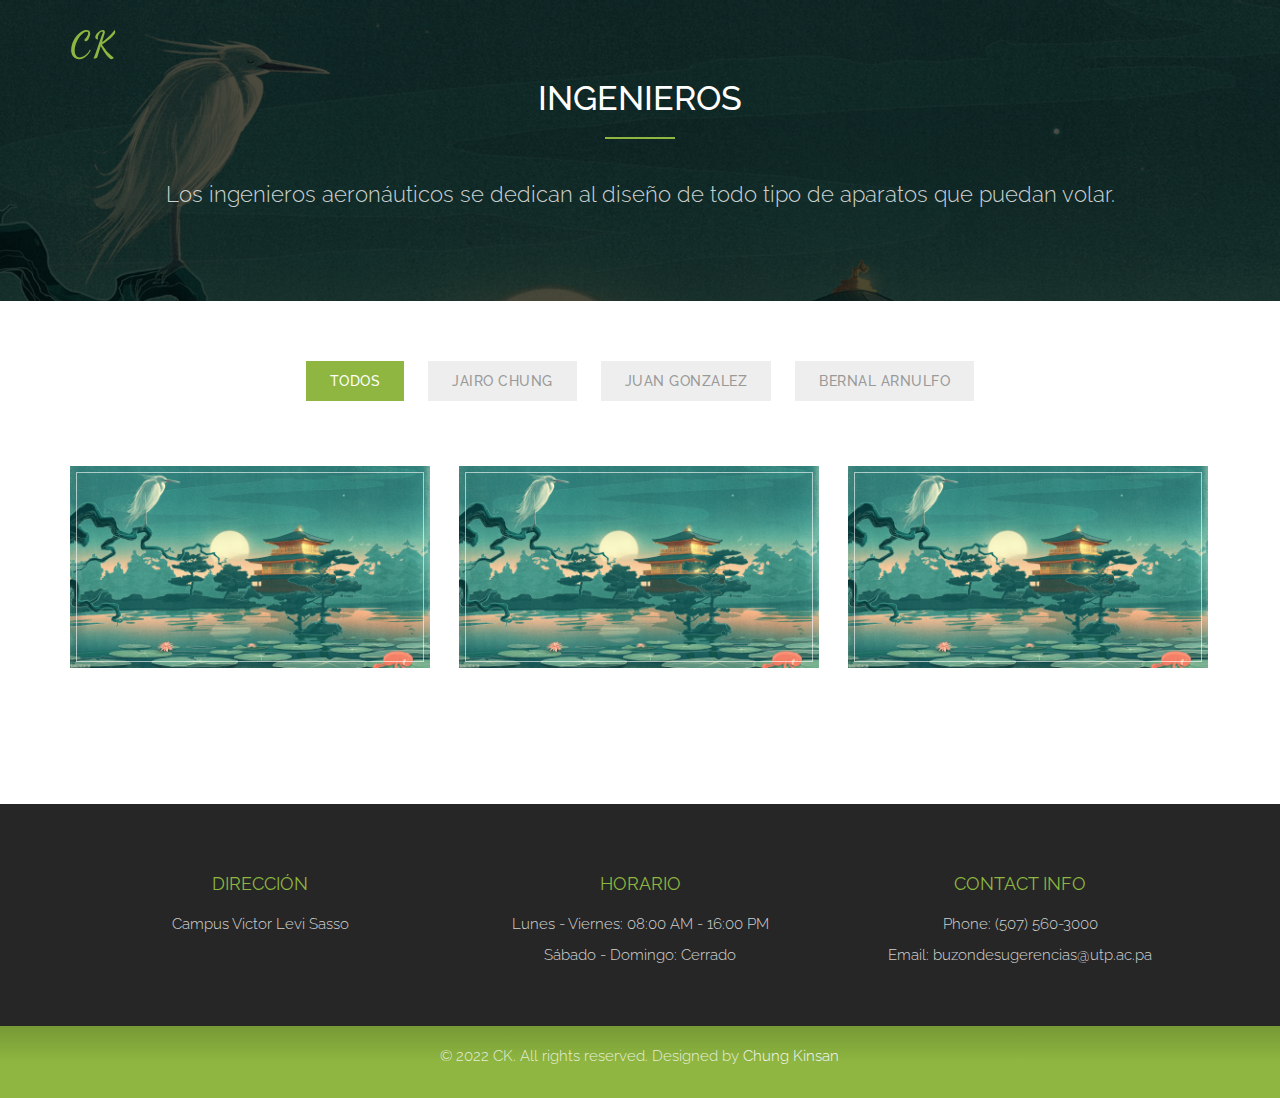
==== ingenieros.html @ 83daaeb9 "primer commit de mi sitio web" ====
<!DOCTYPE html>
<html lang="en">
<head>
<meta charset="utf-8">
<meta name="viewport" content="width=device-width, initial-scale=1">
<title>CK</title>
<meta name="description" content="">
<meta name="author" content="">

<!-- Favicons
    ================================================== -->
<link rel="shortcut icon" href="img/CK.jpg" type="image/x-icon">
<link rel="apple-touch-icon" href="img/apple-touch-icon.png">
<link rel="apple-touch-icon" sizes="72x72" href="img/apple-touch-icon-72x72.png">
<link rel="apple-touch-icon" sizes="114x114" href="img/apple-touch-icon-114x114.png">

<!-- Bootstrap -->
<link rel="stylesheet" type="text/css"  href="css/bootstrap.css">
<link rel="stylesheet" type="text/css" href="fonts/font-awesome/css/font-awesome.css">

<!-- Stylesheet
    ================================================== -->
<link rel="stylesheet" type="text/css"  href="css/style.css">
<link rel="stylesheet" type="text/css" href="css/nivo-lightbox/nivo-lightbox.css">
<link rel="stylesheet" type="text/css" href="css/nivo-lightbox/default.css">
<link href="https://fonts.googleapis.com/css?family=Raleway:300,400,500,600,700" rel="stylesheet">
<link href="https://fonts.googleapis.com/css?family=Open+Sans:300,400,600,700" rel="stylesheet">
<link href="https://fonts.googleapis.com/css?family=Dancing+Script:400,700" rel="stylesheet">

<!-- HTML5 shim and Respond.js for IE8 support of HTML5 elements and media queries -->
<!-- WARNING: Respond.js doesn't work if you view the page via file:// -->
<!--[if lt IE 9]>
      <script src="https://oss.maxcdn.com/html5shiv/3.7.2/html5shiv.min.js"></script>
      <script src="https://oss.maxcdn.com/respond/1.4.2/respond.min.js"></script>
    <![endif]-->
</head>
<body id="page-top" data-spy="scroll" data-target=".navbar-fixed-top">
<!-- Navigation
    ==========================================-->
<nav id="menu" class="navbar navbar-default navbar-fixed-top">
  <div class="container"> 
    <!-- Brand and toggle get grouped for better mobile display -->
    <div class="navbar-header">
      <button type="button" class="navbar-toggle collapsed" data-toggle="collapse" data-target="#bs-example-navbar-collapse-1"> <span class="sr-only">Toggle navigation</span> <span class="icon-bar"></span> <span class="icon-bar"></span> <span class="icon-bar"></span> </button>
      <a class="navbar-brand page-scroll" href="index.html">CK</a> </div>
    
    <!-- Collect the nav links, forms, and other content for toggling -->
    <div class="collapse navbar-collapse" id="bs-example-navbar-collapse-1">
    </div>
    <!-- /.navbar-collapse --> 
  </div>
</nav>
<!-- Portfolio Section -->
<div id="portfolio">
  <div class="section-title text-center center">
    <div class="overlay">
      <h2>Ingenieros</h2>
      <hr>
      <p>Los ingenieros aeronáuticos se dedican al diseño de todo tipo de aparatos que puedan volar.</p>
    </div>
  </div>
  <div class="container">
    <div class="row">
      <div class="categories">
        <ul class="cat">
          <li>
            <ol class="type">
              <li><a href="#" data-filter="*" class="active">Todos</a></li>
              <li><a href="#" data-filter=".jc">Jairo Chung</a></li>
              <li><a href="#" data-filter=".jg">Juan Gonzalez</a></li>
              <li><a href="#" data-filter=".ba">Bernal Arnulfo</a></li>
            </ol>
          </li>
        </ul>
        <div class="clearfix"></div>
      </div>
    </div>
    <div class="row">
      <div class="portfolio-items">
        <div class="col-sm-6 col-md-4 col-lg-4 jc">
          <div class="portfolio-item">
            <div class="hover-bg">
              <div class="hover-text">
                <h4>jairo.chung@utp.ac.pa<h4>
              </div>
              <img src="img/Ingenieros/Jairo Chung.jpg" class="img-responsive" alt="Project Title"> </a> </div>
          </div>
        </div>
        <div class="col-sm-6 col-md-4 col-lg-4 jg">
          <div class="portfolio-item">
            <div class="hover-bg">
              <div class="hover-text">
                <h4>juan.gonzalez37@utp.ac.pa</h4>
              </div>
              <img src="img/Ingenieros/Juan Gonzalez.jpg" class="img-responsive" alt="Project Title"> </a> </div>
          </div>
        </div>
        <div class="col-sm-6 col-md-4 col-lg-4 ba">
          <div class="portfolio-item">
            <div class="hover-bg">
              <div class="hover-text">
                <h4>arnulfo.bernal@utp.ac.pa</h4>
              </div>
              <img src="img/Ingenieros/Arnulfo Bernal.jpg" class="img-responsive" alt="Project Title"> </a> </div>
          </div>
        </div>
      </div>
    </div>
  </div>
</div>
<div id="e1">
  <div class="container text-center">
    <div class="col-md-4">
      <h3>Dirección</h3>
      <div class="f2-item">
        <p>Campus Victor Levi Sasso</p>
      </div>
    </div>
    <div class="col-md-4">
      <h3>Horario</h3>
      <div class="f2-item">
        <p>Lunes - Viernes: 08:00 AM - 16:00 PM</p>
        <p>Sábado - Domingo: Cerrado</p>
      </div>
    </div>
    <div class="col-md-4">
      <h3>Contact Info</h3>
      <div class="f2-item">
        <p>Phone: (507) 560-3000</p>
        <p>Email: buzondesugerencias@utp.ac.pa</p>
      </div>
    </div>
  </div>
  <div class="container-fluid text-center copyrights">
    <div class="col-md-8 col-md-offset-2">
      <p>&copy; 2022 CK. All rights reserved. Designed by <a href="https://www.instagram.com/chung_kinsan/" rel="nofollow">Chung Kinsan</a></p>
    </div>
  </div>
</div>
<script type="text/javascript" src="js/jquery.1.11.1.js"></script> 
<script type="text/javascript" src="js/bootstrap.js"></script> 
<script type="text/javascript" src="js/SmoothScroll.js"></script> 
<script type="text/javascript" src="js/nivo-lightbox.js"></script> 
<script type="text/javascript" src="js/jquery.isotope.js"></script> 
<script type="text/javascript" src="js/jqBootstrapValidation.js"></script> 
<script type="text/javascript" src="js/contact_me.js"></script> 
<script type="text/javascript" src="js/main.js"></script>
</body>
</html>
---- css/style.css ----
body, html {
	font-family: 'Raleway', sans-serif;
	text-rendering: optimizeLegibility !important;
	-webkit-font-smoothing: antialiased !important;
	color: #777;
	font-weight: 300;
	width: 100% !important;
	height: 100% !important;
}
h2 {
	margin: 0 0 20px 0;
	font-weight: 500;
	font-size: 34px;
	color: #333;
	text-transform: uppercase;
}
h3 {
	font-size: 22px;
	font-weight: 500;
	color: #333;
}
h4 {
	font-size: 24px;
	text-transform: uppercase;
	font-weight: 400;
	color: #333;
}
h5 {
	text-transform: uppercase;
	font-size: 20px;
	font-weight: 400;
}
p {
	font-size: 16px;
}
p.intro {
	margin: 12px 0 0;
	line-height: 24px;
}
a {
	color: #8eb640;
}
a:hover, a:focus {
	text-decoration: none;
	color: #222;
}
ul, ol {
	list-style: none;
}
.clearfix:after {
	visibility: hidden;
	display: block;
	font-size: 0;
	content: " ";
	clear: both;
	height: 0;
}
.clearfix {
	display: inline-block;
}
* html .clearfix {
	height: 1%;
}
.clearfix {
	display: block;
}
ul, ol {
	padding: 0;
	webkit-padding: 0;
	moz-padding: 0;
}
hr {
	height: 2px;
	width: 70px;
	text-align: center;
	position: relative;
	background: #8eb640;
	margin: 0;
	margin-bottom: 40px;
	border: 0;
}
.btn:active, .btn.active {
	background-image: none;
	outline: 0;
	-webkit-box-shadow: none;
	box-shadow: none;
}
a:focus, .btn:focus, .btn:active:focus, .btn.active:focus, .btn.focus, .btn:active.focus, .btn.active.focus {
	outline: none;
	outline-offset: none;
}


/* Navigation */
#menu {
	padding: 20px;
	transition: all 0.8s;
}
#menu.navbar-default {
	background-color: rgba(248, 248, 248, 0);
	border-color: rgba(231, 231, 231, 0);
}
#menu a.navbar-brand {
	font-family: 'Dancing Script', cursive;
	font-size: 36px;
	color: #8eb640;
	font-weight: 700;
	letter-spacing: 1px;
}
#menu.navbar-default .navbar-nav > li > a {
	text-transform: uppercase;
	color: #ddd;
	font-weight: 500;
	font-size: 15px;
	padding: 5px 0;
	border: 2px solid transparent;
	letter-spacing: 0.5px;
	margin: 10px 15px 0 15px;
}
#menu.navbar-default .navbar-nav > li > a:hover {
	color: #8eb640;
}
.on {
	background-color: #262626 !important;
	padding: 0 !important;
	padding: 10px 0 !important;
}
.navbar-default .navbar-nav > .active > a, .navbar-default .navbar-nav > .active > a:hover, .navbar-default .navbar-nav > .active > a:focus {
	color: #8eb640 !important;
	background-color: transparent;
}
.navbar-toggle {
	border-radius: 0;
}
.navbar-default .navbar-toggle:hover, .navbar-default .navbar-toggle:focus {
	background-color: #8eb640;
	border-color: #8eb640;
}
.navbar-default .navbar-toggle:hover>.icon-bar {
	background-color: #FFF;
}
.section-title {
	margin-bottom: 70px;
}
.section-title .overlay {
	padding: 80px 0;
	background: rgba(0, 0, 0, 0.7);
}
.section-title p {
	font-size: 22px;
	color: rgba(255,255,255,0.8);
}
.section-title hr {
	margin: 0 auto;
	margin-bottom: 40px;
}
.btn-custom {
	text-transform: uppercase;
	color: #fff;
	background-color: #72a411;
	border: 0;
	padding: 14px 20px;
	margin: 0;
	font-size: 16px;
	font-weight: 500;
	letter-spacing: 0.5px;
	border-radius: 0;
	margin-top: 20px;
	transition: all 0.5s;
}
.btn-custom:hover, .btn-custom:focus, .btn-custom.focus, .btn-custom:active, .btn-custom.active {
	color: #fff;
	background-color: #628d0f;
}
/* Header Section */
.intro {
	display: table;
	width: 100%;
	padding: 0;
	background: url(../img/O.jpg) no-repeat center center;
	background-color: #e5e5e5;
	-webkit-background-size: cover;
	-moz-background-size: cover;
	background-size: cover;
	-o-background-size: cover;
}
.intro .overlay {
	background: rgba(0,0,0,0.4);
}
.intro h1 {
	font-family: 'Dancing Script', cursive;
	color: #fff;
	font-size: 10em;
	font-weight: 700;
	margin-top: 0;
	margin-bottom: 10px;
}
.intro span {
	color: #a7c44c;
	font-weight: 600;
}
.intro p {
	color: #fff;
	font-size: 32px;
	font-weight: 300;
	margin-top: 10px;
	margin-bottom: 40px;
}
header .intro-text {
	padding-top: 250px;
	padding-bottom: 200px;
	text-align: center;
}
/* C1 */
#c1 {
	padding: 120px 0;
}
#c1 h3 {
	font-size: 20px;
}
#c1 .c1-text {
	margin-left: 10px;
}
#c1 .c1-img {
	display: inline-block;
	position: relative;
}
#c1 .c1-img:before {
	display: block;
	content: '';
	position: absolute;
	top: 8px;
	right: 8px;
	bottom: 8px;
	left: 8px;
	border: 1px solid rgba(255, 255, 255, 0.5);
}
#c1 p {
	line-height: 24px;
	margin: 15px 0 30px;
}
/* A1 */
#a1 {
	padding: 0 0 60px 0;
}
#a1 .section-title {
	background: #444 url(../img/O.jpg) center center no-repeat fixed;
	background-size: cover;
}
#a1 .section-title h2 {
	color: #fff;
}
#a1 img {
	width: 300px;
	box-shadow: 15px 0 #a7c44c;
}
#a1 h3 {
	padding: 10px 0;
	text-transform: uppercase;
}
#a1 .a1-section hr {
	margin: 0 auto;
}
#a1 .a1-section {
	margin: 0 20px 80px;
}
#a1 .a1-section-title {
	font-size: 26px;
	display: block;
	font-weight: 500;
	color: #444;
	margin: 20px 0;
	text-align: center;
}
#a1 .a1-item {
	margin: 35px 0;
	font-size: 18px;
}
#a1 .a1-item-name {
	font-weight: 600;
	font-size: 17px;
	color: #555;
	border-bottom: 2px dotted rgb(213, 213, 213);
}
#a1 .a1-item-description {
	font-style: italic;
	font-size: 15px;

}
/* Portfolio Section */
#portfolio {
	padding: 0 0 120px 0;
}
#portfolio .section-title {
	background: #444 url(../img/O.jpg) center center no-repeat fixed;
	background-size: cover;
	margin-bottom: 50px;
}
#portfolio .section-title h2 {
	color: #fff;
}
.categories {
	padding-bottom: 30px;
	text-align: center;
}
ul.cat li {
	display: inline-block;
}
ol.type li {
	display: inline-block;
	margin: 0 10px;
	padding: 20px 0;
}
ol.type li a {
	color: #999;
	font-weight: 500;
	font-size: 14px;
	padding: 12px 24px;
	background: #eee;
	border: 0;
	border-radius: 0;
	text-transform: uppercase;
	letter-spacing: 0.5px;
}
ol.type li a.active {
	color: #fff;
	background-color: #8eb640;
}
ol.type li a:hover {
	color: #fff;
	background-color: #8eb640;
}
.isotope-item {
	z-index: 2
}
.isotope-hidden.isotope-item {
	z-index: 1
}
.isotope, .isotope .isotope-item {
	/* change duration value to whatever you like */
	-webkit-transition-duration: 0.8s;
	-moz-transition-duration: 0.8s;
	transition-duration: 0.8s;
}
.isotope-item {
	margin-right: -1px;
	-webkit-backface-visibility: hidden;
	backface-visibility: hidden;
}
.isotope {
	-webkit-backface-visibility: hidden;
	backface-visibility: hidden;
	-webkit-transition-property: height, width;
	-moz-transition-property: height, width;
	transition-property: height, width;
}
.isotope .isotope-item {
	-webkit-backface-visibility: hidden;
	backface-visibility: hidden;
	-webkit-transition-property: -webkit-transform, opacity;
	-moz-transition-property: -moz-transform, opacity;
	transition-property: transform, opacity;
}
.portfolio-item {
	margin: 15px 0;
}
.portfolio-item .hover-bg {
	overflow: hidden;
	position: relative;
}
.portfolio-item .hover-bg:before {
	display: block;
	content: '';
	position: absolute;
	top: 6px;
	right: 6px;
	bottom: 6px;
	left: 6px;
	border: 1px solid rgba(255, 255, 255, 0.6);
}
.hover-bg .hover-text {
	position: absolute;
	text-align: center;
	margin: 0 auto;
	color: #fff;
	background: rgba(0, 0, 0, 0.6);
	padding: 30% 0 0 0;
	height: 100%;
	width: 100%;
	opacity: 0;
	transition: all 0.5s;
}
.hover-bg .hover-text>h4 {
	opacity: 0;
	color: #fff;
	-webkit-transform: translateY(100%);
	transform: translateY(100%);
	transition: all 0.3s;
	font-size: 17px;
	letter-spacing: 0.5px;
	font-weight: 500;
}
.hover-bg:hover .hover-text>h4 {
	opacity: 1;
	-webkit-backface-visibility: hidden;
	-webkit-transform: translateY(0);
	transform: translateY(0);
}
.hover-bg:hover .hover-text {
	opacity: 1;
}
/* Team Section */
#team {
	color: #fff;
	background: #444 url(../img/O.jpg) center top no-repeat fixed;
	background-size: cover;
}
#team .overlay {
	padding: 120px 0 80px 0;
	background: rgba(0, 0, 0, 0.6);
}
#team h2, #team p {
	color: #fff;
}
#team hr {
	background: #fff;
}
#team h3 {
	color: #fff;
	font-weight: 400;
	font-size: 20px;
	margin: 5px 0;
}
#team img {
	width: 280px;
}
#team .thumbnail {
	background: transparent;
	border: 0;
}
#team .thumbnail .team-img {
	display: inline-block;
	position: relative;
}
#team .thumbnail .team-img:before {
	display: block;
	content: '';
	position: absolute;
	top: 8px;
	right: 8px;
	bottom: 8px;
	left: 8px;
	border: 1px solid rgba(255, 255, 255, 0.2);
}
#team .thumbnail .caption {
	padding-top: 10px;
}
#team .thumbnail .caption p {
	color: rgba(255,255,255,0.7);
	padding: 0 10px;
	font-size: 15px;
}
/* b1 */
#b1 {
	padding: 90px 0;
	color: #fff;
	/* Permalink - use to edit and share this gradient: http://colorzilla.com/gradient-editor/#8eb640+50,779936+100 */
	background: rgb(142,182,64); /* Old browsers */
	background: -moz-linear-gradient(top, rgba(142,182,64,1) 50%, rgba(119,153,54,1) 100%); /* FF3.6-15 */
	background: -webkit-linear-gradient(top, rgba(142,182,64,1) 50%, rgba(119,153,54,1) 100%); /* Chrome10-25,Safari5.1-6 */
	background: linear-gradient(to bottom, rgba(142,182,64,1) 50%, rgba(119,153,54,1) 100%); /* W3C, IE10+, FF16+, Chrome26+, Opera12+, Safari7+ */
filter: progid:DXImageTransform.Microsoft.gradient( startColorstr='#8eb640', endColorstr='#779936', GradientType=0 ); /* IE6-9 */
}
#b1 .overlay {
	padding: 80px 0;
	background: #8eb640;
}
#b1 h2 {
	font-family: 'Open Sans', sans-serif;
	color: #fff;
	font-weight: 400;
	margin: 0;
}
#b1 hr {
	background: #fff;
}
#b1 h3 {
	text-transform: uppercase;
	font-size: 20px;
	font-weight: 400;
	color: #555;
}
/* D1 */
#d1 {
	padding: 100px 0 60px 0;
	background: #F6F6F6;
}
#d1 .section-title p {
	color: #777;
}
/* Contact Section */
#f1 {
	padding: 100px 0 60px 0;
	background: #F6F6F6;
}
#f1 .section-title p {
	color: #777;
}
#f1 form {
	padding: 0;
}
#f1 h3 {
	font-size: 20px;
	font-weight: 400;
	color: #555;
}
#f1 .text-danger {
	color: #cc0033;
	text-align: left;
}
label {
	font-size: 12px;
	font-weight: 400;
	font-family: 'Open Sans', sans-serif;
	float: left;
}
#f1 .form-control {
	display: block;
	width: 100%;
	padding: 6px 12px;
	font-size: 16px;
	line-height: 1.42857143;
	color: #444;
	background-color: #fff;
	background-image: none;
	border: 1px solid #ddd;
	border-radius: 0;
	-webkit-box-shadow: none;
	box-shadow: none;
	-webkit-transition: none;
	-o-transition: none;
	transition: none;
}
#f1 .form-control:focus {
	border-color: #999;
	outline: 0;
	-webkit-box-shadow: transparent;
	box-shadow: transparent;
}
.form-control::-webkit-input-placeholder {
color: #777;
}
.form-control:-moz-placeholder {
color: #777;
}
.form-control::-moz-placeholder {
color: #777;
}
.form-control:-ms-input-placeholder {
color: #777;
}
#f1 .f2-item {
	margin: 20px 0 40px 0;
}
#f1 .f2-item span {
	font-weight: 400;
	color: #aaa;
	text-transform: uppercase;
	margin-bottom: 6px;
	display: inline-block;
}
#f1 .f2-item p {
	font-size: 16px;
}
/* E1*/
#e1 {
	background: #262626;
	padding: 50px 0 0 0;
}
#e1 h3 {
	color: #8eb640;
	font-weight: 400;
	font-size: 18px;
	text-transform: uppercase;
	margin-bottom: 20px;
}
#e1 .copyrights {
	padding: 20px 0;
	margin-top: 50px;
	/* Permalink - use to edit and share this gradient: http://colorzilla.com/gradient-editor/#779936+0,8eb640+50 */
	background: rgb(119,153,54); /* Old browsers */
	background: -moz-linear-gradient(top, rgba(119,153,54,1) 0%, rgba(142,182,64,1) 50%); /* FF3.6-15 */
	background: -webkit-linear-gradient(top, rgba(119,153,54,1) 0%, rgba(142,182,64,1) 50%); /* Chrome10-25,Safari5.1-6 */
	background: linear-gradient(to bottom, rgba(119,153,54,1) 0%, rgba(142,182,64,1) 50%); /* W3C, IE10+, FF16+, Chrome26+, Opera12+, Safari7+ */
filter: progid:DXImageTransform.Microsoft.gradient( startColorstr='#779936', endColorstr='#8eb640', GradientType=0 ); /* IE6-9 */
}
#e1 .social {
	margin: 20px 0 30px 0;
}
#e1 .social ul li {
	display: inline-block;
	margin: 0 20px;
}
#e1 .social i.fa {
	font-size: 26px;
	padding: 4px;
	color: #fff;
	transition: all 0.3s;
}
#e1 .social i.fa:hover {
	color: #eee;
}
#e1 p {
	font-size: 15px;
	color: rgba(255,255,255,0.8)
}
#e1 a {
	color: #f6f6f6;
}
#e1 a:hover {
	color: #333;
}
---- css/nivo-lightbox/default.css ----
/*
 * Nivo Lightbox Default Theme v1.0
 * http://dev7studios.com/nivo-lightbox
 *
 * Copyright 2013, Dev7studios
 * Free to use and abuse under the MIT license.
 * http://www.opensource.org/licenses/mit-license.php
 */
 
 .nivo-lightbox-theme-default * {
    -webkit-box-sizing: initial !important;
    -moz-box-sizing: initial !important;
    box-sizing: initial !important;
 }
.nivo-lightbox-theme-default.nivo-lightbox-overlay { 
	background: #666;
	background: rgba(0,0,0,0.6); 
}
.nivo-lightbox-theme-default .nivo-lightbox-content.nivo-lightbox-loading { background: url(loading.gif) no-repeat 50% 50%; }

.nivo-lightbox-theme-default .nivo-lightbox-nav {
	top: 10%;
	width: 8%;
	height: 80%;
	text-indent: -9999px;
	background-repeat: no-repeat;
	background-position: 50% 50%;
	opacity: 0.5;
}
.nivo-lightbox-theme-default .nivo-lightbox-nav:hover { 
	opacity: 1; 
	background-color: transparent;
}
.nivo-lightbox-theme-default .nivo-lightbox-prev { 
	background-image: url(prev.png); 
	border-radius: 0 3px 3px 0;
}
.nivo-lightbox-theme-default .nivo-lightbox-next { 
	background-image: url(next.png); 
	border-radius: 3px 0 0 3px;
}

.nivo-lightbox-theme-default .nivo-lightbox-close {
	display: block;
	background: url(close.png) no-repeat 5px 5px;
	width: 16px;
	height: 16px;
	text-indent: -9999px;
	padding: 5px;
	opacity: 0.5;
}
.nivo-lightbox-theme-default .nivo-lightbox-close:hover { opacity: 1; }

.nivo-lightbox-theme-default .nivo-lightbox-title-wrap { bottom: -7%; }
.nivo-lightbox-theme-default .nivo-lightbox-title {
	font: 14px/20px 'Helvetica Neue', Helvetica, Arial, sans-serif;
	font-style: normal;
	font-weight: normal;
	background: #000;
	color: #fff;
	padding: 7px 15px;
	border-radius: 30px;
}

.nivo-lightbox-theme-default .nivo-lightbox-image img {
	background: #fff;
	-webkit-box-shadow: 0px 1px 1px rgba(0,0,0,0.4);
	   -moz-box-shadow: 0px 1px 1px rgba(0,0,0,0.4);
	        box-shadow: 0px 1px 1px rgba(0,0,0,0.4);
}
.nivo-lightbox-theme-default .nivo-lightbox-ajax,
.nivo-lightbox-theme-default .nivo-lightbox-inline {
	background: #fff;
	padding: 40px;
	-webkit-box-shadow: 0px 1px 1px rgba(0,0,0,0.4);
	   -moz-box-shadow: 0px 1px 1px rgba(0,0,0,0.4);
	        box-shadow: 0px 1px 1px rgba(0,0,0,0.4);
}

@media (-webkit-min-device-pixel-ratio: 1.3),
       (-o-min-device-pixel-ratio: 2.6/2),
       (min--moz-device-pixel-ratio: 1.3),
       (min-device-pixel-ratio: 1.3),
       (min-resolution: 1.3dppx) {

	.nivo-lightbox-theme-default .nivo-lightbox-content.nivo-lightbox-loading { 
		background-image: url(loading@2x.gif); 
		background-size: 32px 32px;
	}
	.nivo-lightbox-theme-default .nivo-lightbox-prev { 
		background-image: url(prev@2x.png); 
		background-size: 48px 48px;
	}
	.nivo-lightbox-theme-default .nivo-lightbox-next { 
		background-image: url(next@2x.png); 
		background-size: 48px 48px;
	}
	.nivo-lightbox-theme-default .nivo-lightbox-close { 
		background-image: url(close@2x.png); 
		background-size: 16px 16px;
	}
	
}
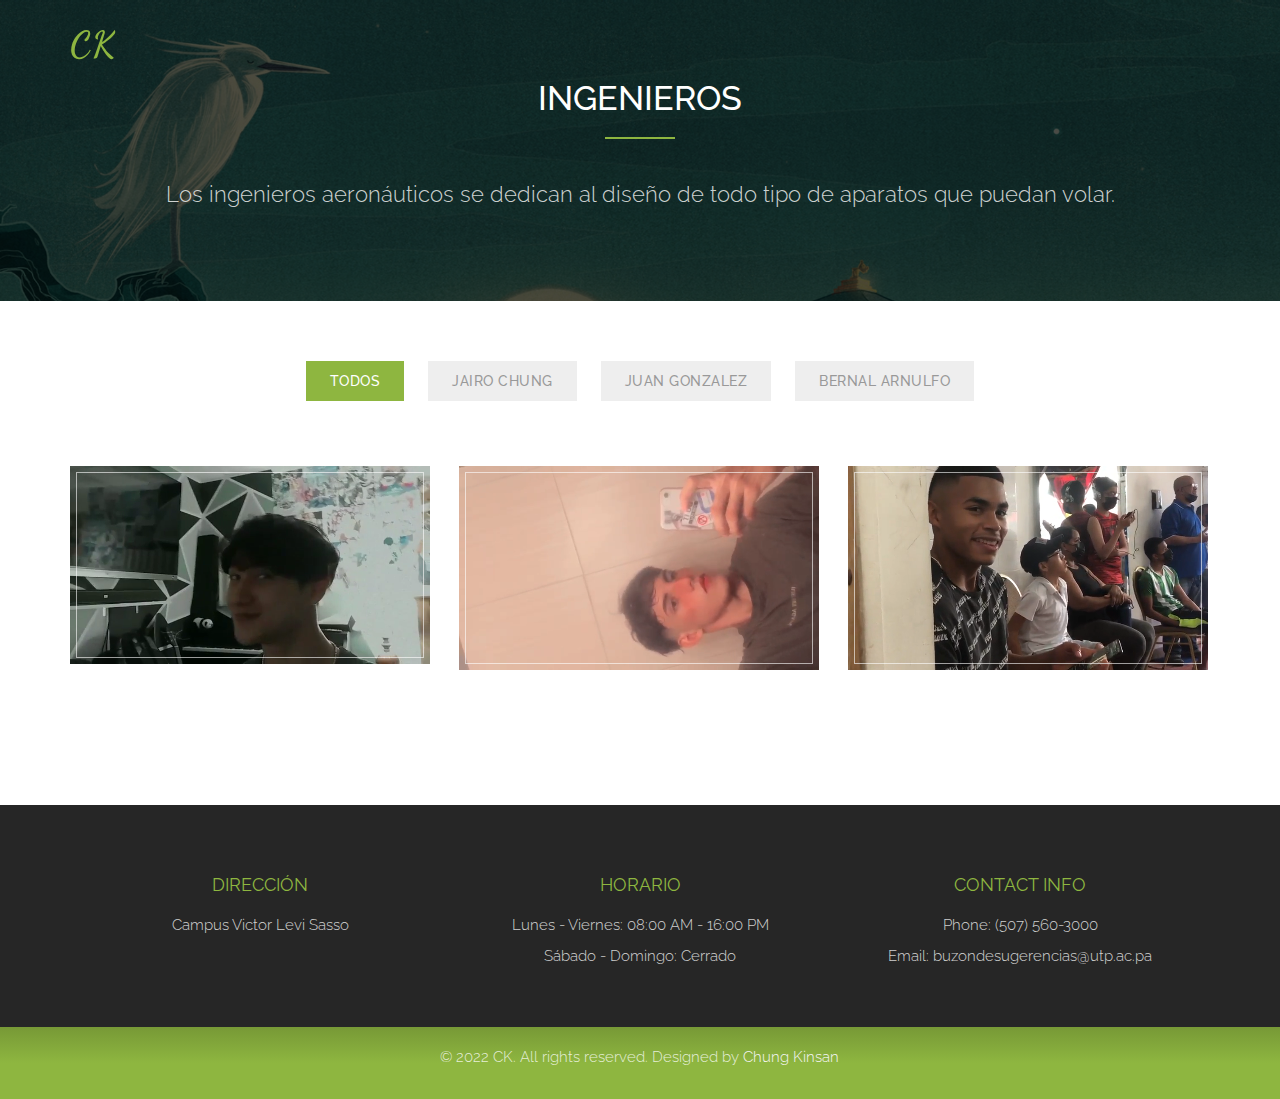
==== commit cc3dd665: "primer commit de mi sitio web" ====
--- a/ingenieros.html
+++ b/ingenieros.html
@@ -83,7 +83,7 @@
               <div class="hover-text">
                 <h4>jairo.chung@utp.ac.pa<h4>
               </div>
-              <img src="img/Ingenieros/Jairo Chung.jpg" class="img-responsive" alt="Project Title"> </a> </div>
+              <video src="img/Ingenieros/Jairo Chung.mp4" autoplay muted loop class="img-responsive" alt="Project Title"> </a> </div>
           </div>
         </div>
         <div class="col-sm-6 col-md-4 col-lg-4 jg">
@@ -92,7 +92,7 @@
               <div class="hover-text">
                 <h4>juan.gonzalez37@utp.ac.pa</h4>
               </div>
-              <img src="img/Ingenieros/Juan Gonzalez.jpg" class="img-responsive" alt="Project Title"> </a> </div>
+              <video src="img/Ingenieros/Juan Gonzalez.mp4" autoplay muted loop class="img-responsive" alt="Project Title"> </a> </div>
           </div>
         </div>
         <div class="col-sm-6 col-md-4 col-lg-4 ba">
@@ -101,7 +101,7 @@
               <div class="hover-text">
                 <h4>arnulfo.bernal@utp.ac.pa</h4>
               </div>
-              <img src="img/Ingenieros/Arnulfo Bernal.jpg" class="img-responsive" alt="Project Title"> </a> </div>
+              <video src="img/Ingenieros/Arnulfo Bernal.mp4" autoplay muted loop class="img-responsive" alt="Project Title"> </a> </div>
           </div>
         </div>
       </div>
